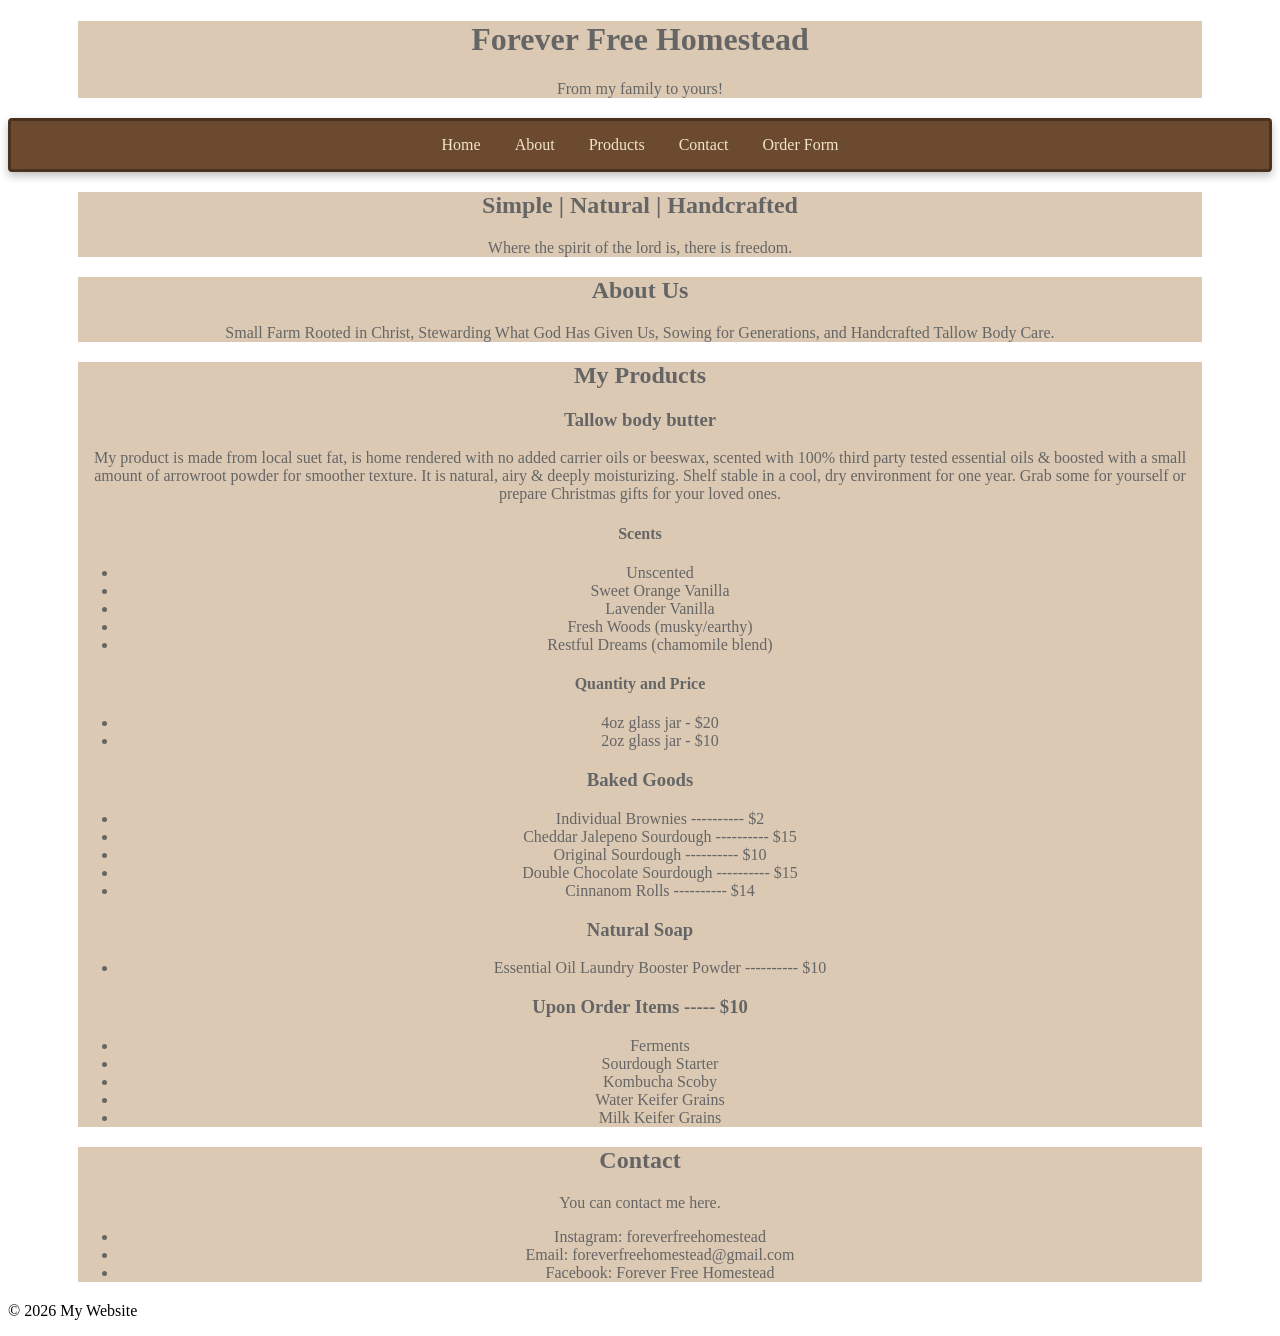
==== index.html @ b59f7efa "adding website to repository to track changes" ====
<!DOCTYPE html>
<html lang="en">
<head>
    <link rel="stylesheet" href="index.css">
    <meta charset="UTF-8">
    <meta name="viewport" content="width=device-width, initial-scale=1.0">

    <title>Forever Free Homestead</title>
</head>

<body>

    <header class="content">
        <h1>Forever Free Homestead</h1>
        <p>From my family to yours!</p>
    </header>

    <nav>
        <a href="#home">Home</a>
        <a href="#about">About</a>
        <a href="#products">Products</a>
        <a href="#contact">Contact</a>
        <a href="order-form.html">Order Form</a>
    </nav>

    <main>

        <section class="content" id="home">
            <h2>Simple | Natural | Handcrafted</h2>
            <p>Where the spirit of the lord is, there is freedom.</p>
        </section>

        <section class="content" id="about">
            <h2>About Us</h2>
            <p>Small Farm Rooted in Christ,
                Stewarding What God Has Given Us,
                Sowing for Generations, and
                Handcrafted Tallow Body Care.</p>
        </section>

        <section class="content" id="products">
            <h2>My Products</h2>

            <article>
                <h3>Tallow body butter</h3>
                <p>My product is made from local suet fat, is home rendered with no added carrier oils or beeswax, scented with 100% third party tested essential oils & boosted with a small amount of arrowroot powder for smoother texture. It is natural, airy & deeply moisturizing. Shelf stable in a cool, dry environment for one year. 
                    Grab some for yourself or prepare Christmas gifts for your loved ones.</p>
                    <h4>Scents</h4>
                    <ul>

                        <li>Unscented</li>  
                        <li>Sweet Orange Vanilla</li>
                        <li>Lavender Vanilla</li>
                        <li>Fresh Woods (musky/earthy)</li>
                        <li>Restful Dreams (chamomile blend)</li>
                    </ul>
                    <h4>Quantity and Price</h4>
                    <ul>
                        <li>4oz glass jar - $20</li>
                        <li>2oz glass jar - $10</li>
            </article>

                <h3>Baked Goods</h3>
                <ul>
                    <li>Individual Brownies ---------- $2</li>
                    <li>Cheddar Jalepeno Sourdough ---------- $15</li>
                    <li>Original Sourdough ---------- $10</li>
                    <li>Double Chocolate Sourdough ---------- $15</li>
                    <li>Cinnanom Rolls ---------- $14</li>
                </ul>
                <h3>Natural Soap</h3>
                <ul>
                    <li>Essential Oil Laundry Booster Powder ---------- $10</li>
                </ul>
                <h3>Upon Order Items ----- $10</h3>
                <ul>
                    <li>Ferments</li>
                    <li>Sourdough Starter</li>
                    <li>Kombucha Scoby</li>
                    <li>Water Keifer Grains</li>
                    <li>Milk Keifer Grains</li>
                </ul>
        </section>

        <section class="content" id="contact">
            <h2>Contact</h2>
            <p>You can contact me here.</p>
            <ul>
                <li>Instagram: foreverfreehomestead</li>
                <li>Email: foreverfreehomestead@gmail.com</li>
                <li>Facebook: Forever Free Homestead</Li>
            </ul>
        </section>

    </main>

    <footer>
        <p>&copy; 2026 My Website</p>
    </footer>

</body>
</html>
---- index.css ----
body {
    background-image: url("foreverfree-image.png");
    
}

.content {
    background-color: #C4A682;
    opacity: 60%;
    text-align: center;
    margin: 20px 70px 20px 70px;

}

nav {
    background-color: #6b4a2f;
    background-image: repeating-linear-gradient(
        0deg,
        rgba(60, 35, 20, 0.15),
        rgba(60, 35, 20, 0.15) 2px,
        transparent 2px,
        transparent 8px,
    
    );

    padding: 15px;
    border: 3px solid #4a321f;
    border-radius: 4px;
    box-shadow: 0 4px 8px rgba(0, 0, 0, 0.25);
    text-align: center;
}
nav a {
    color: #f1e6c8;
    text-decoration: none;
    margin: 0 15px;
}
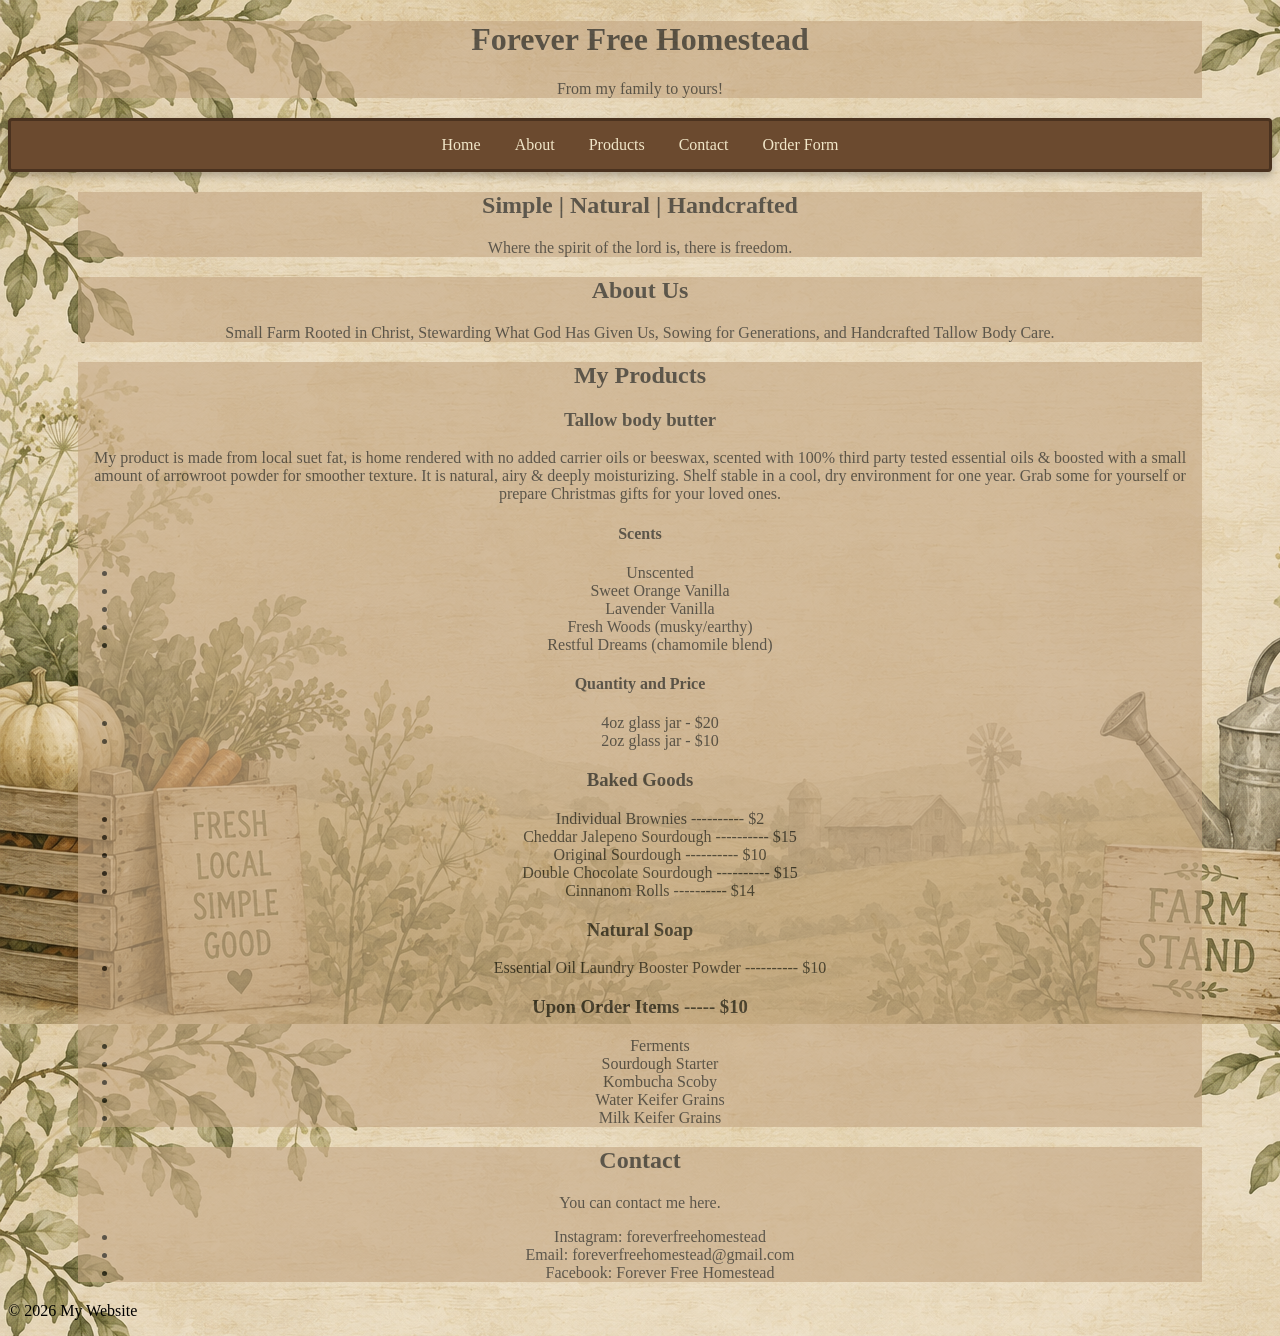
==== commit af7d8b09: "splitting website into multi page site and changing around layout" ====
--- a/index.html
+++ b/index.html
@@ -16,10 +16,10 @@
     </header>
 
     <nav>
-        <a href="#home">Home</a>
-        <a href="#about">About</a>
-        <a href="#products">Products</a>
-        <a href="#contact">Contact</a>
+        <a href="index.html">Home</a>
+        <a href="about-us.html">About</a>
+        <a href="products.html">Products</a>
+        <a href="contact.html">Contact</a>
         <a href="order-form.html">Order Form</a>
     </nav>
 
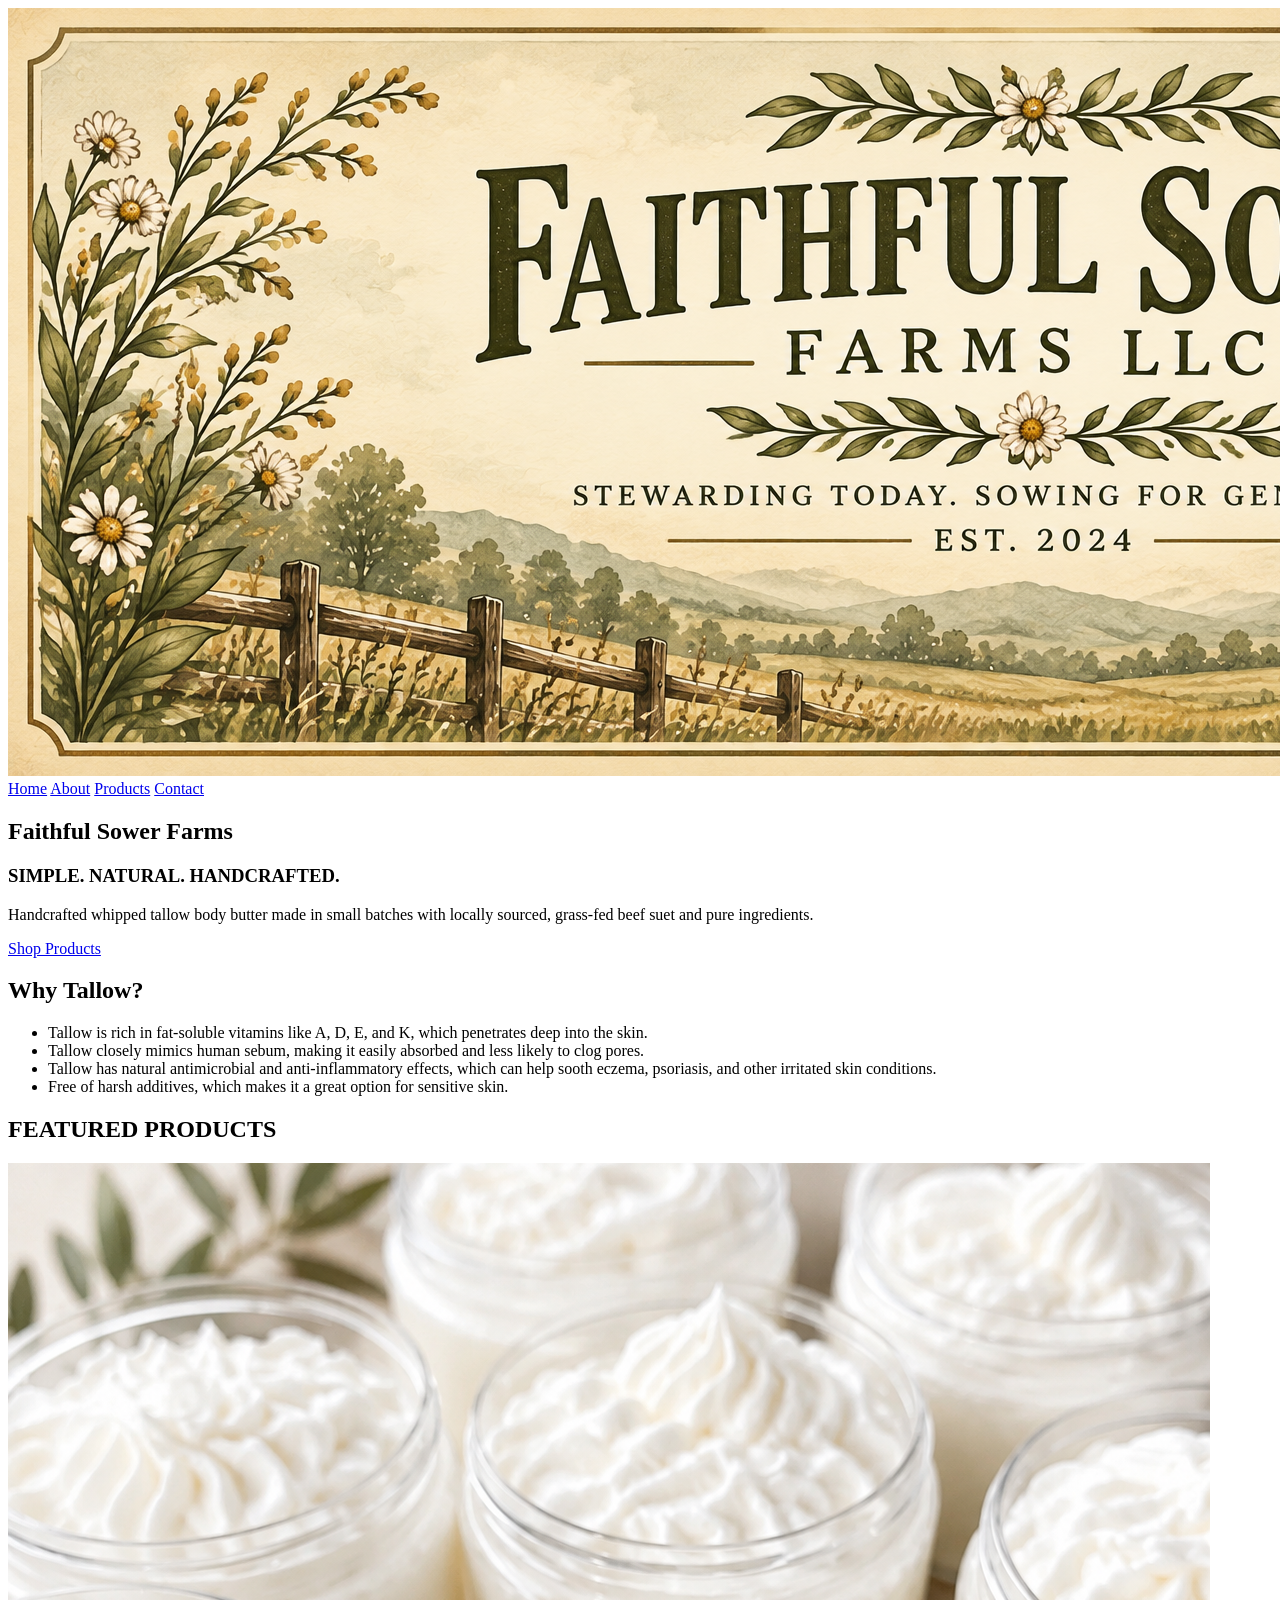
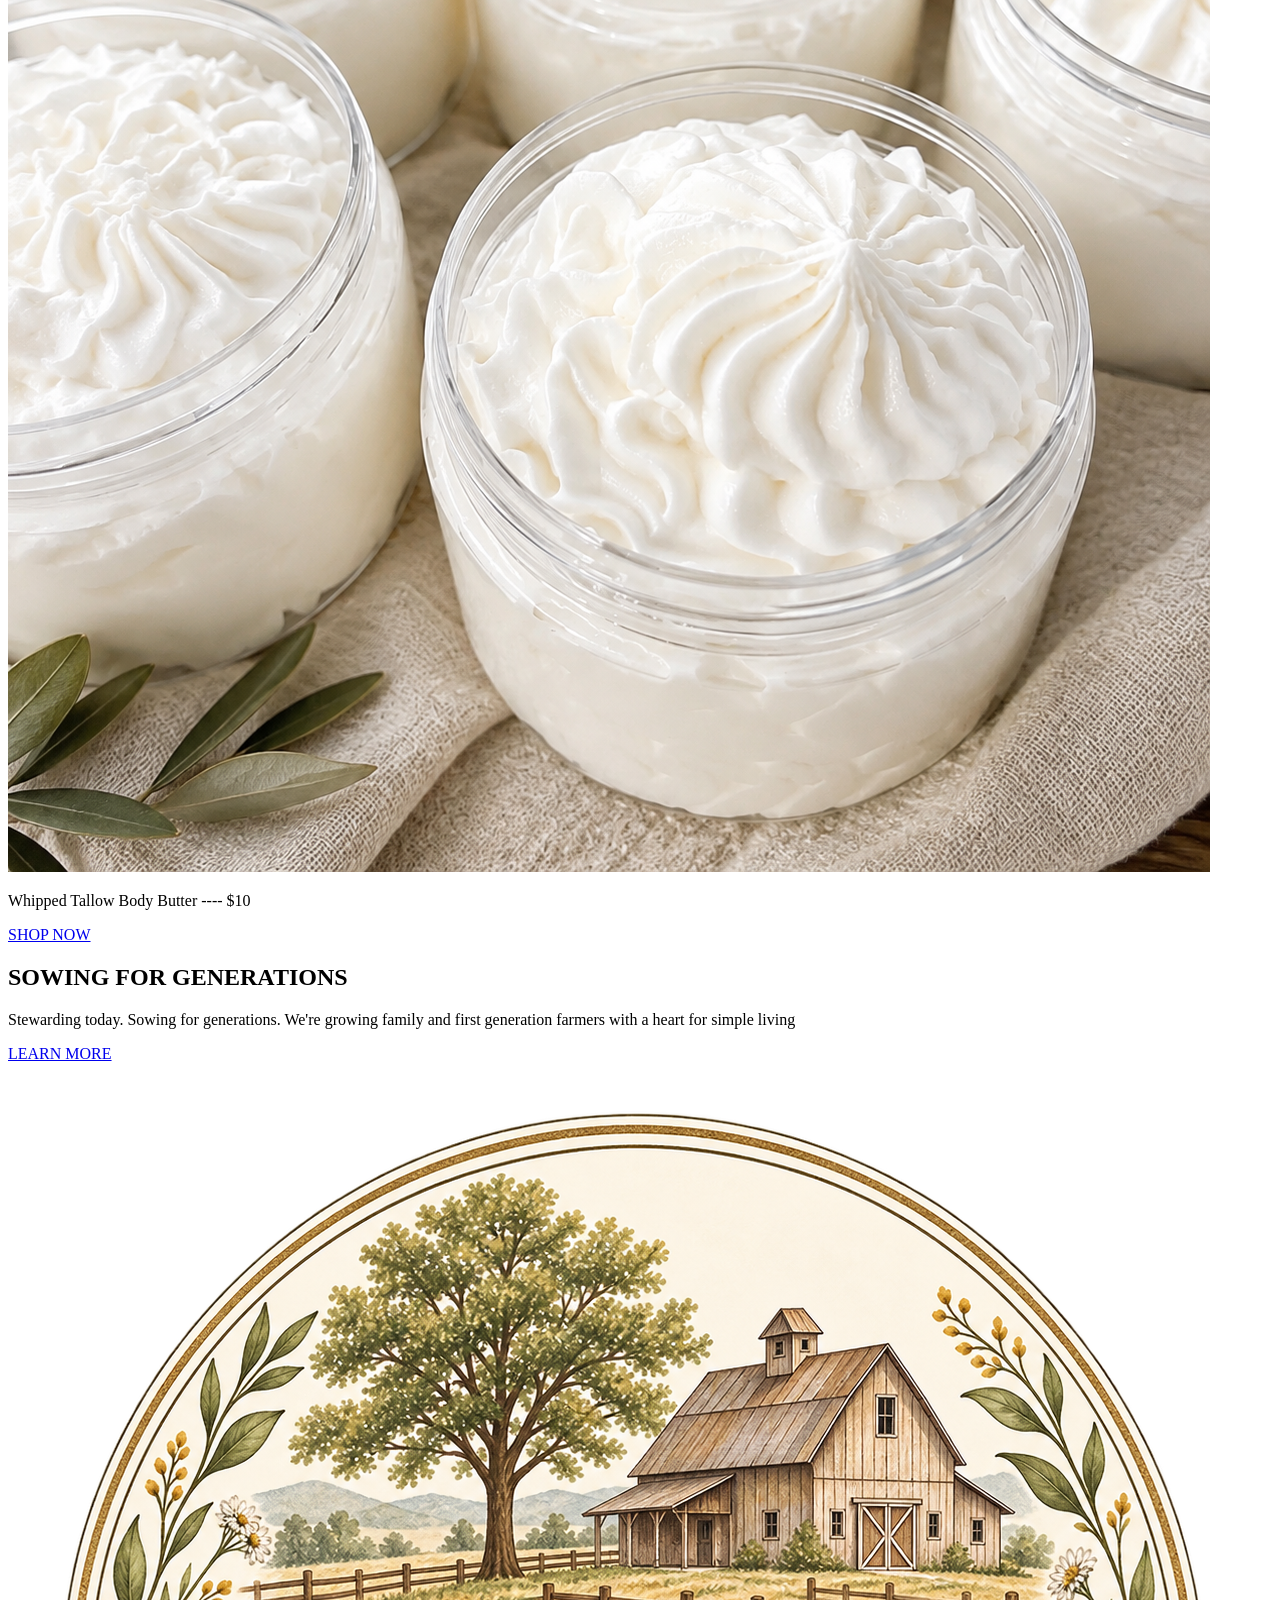
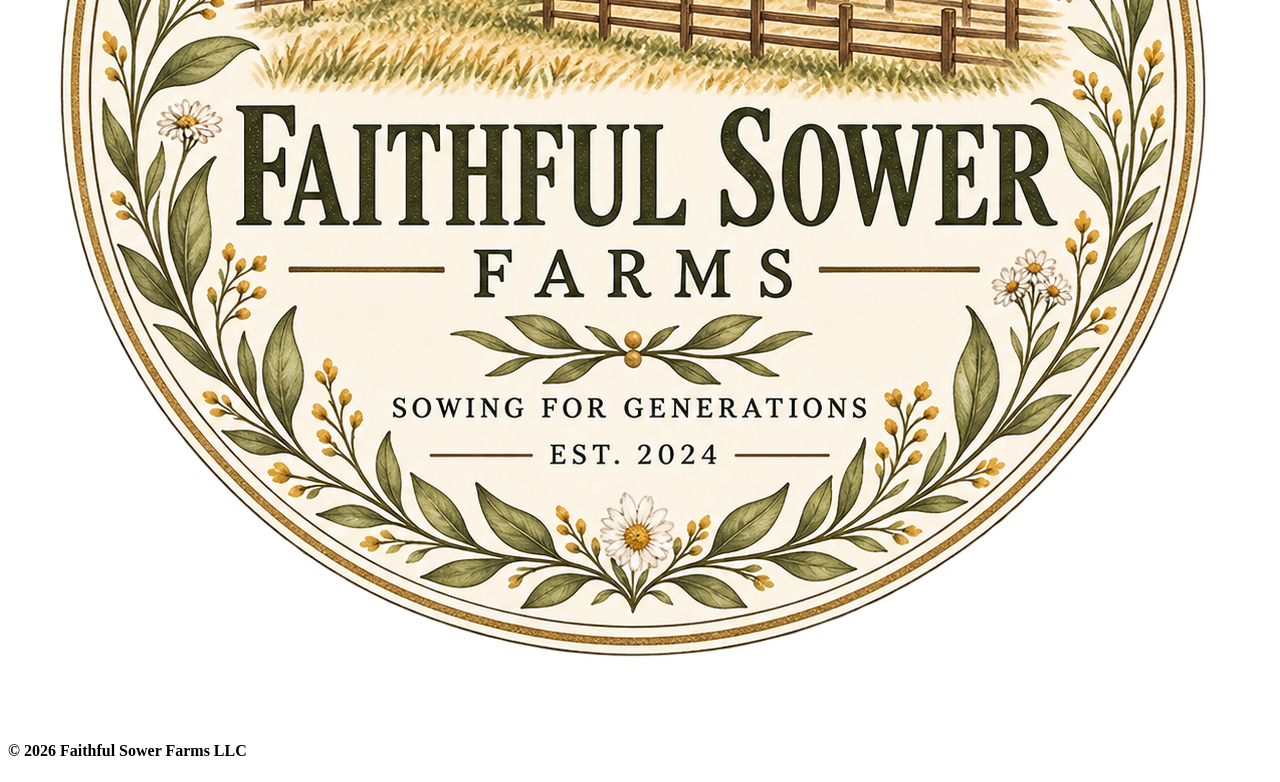
==== commit b6ef0d33: "Update links and stylesheet in index.html" ====
--- a/index.html
+++ b/index.html
@@ -5,14 +5,12 @@
     <meta charset="UTF-8">
     <meta name="viewport" content="width=device-width, initial-scale=1.0">
 
-    <title>Forever Free Homestead</title>
+    <title>Faithful Sower Farms</title>
 </head>
-
 <body>
 
-    <header class="content">
-        <h1>Forever Free Homestead</h1>
-        <p>From my family to yours!</p>
+    <header>
+        <img class="banner" src="FSF-banner.png" alt="Faithful Sower Farms LLC banner">
     </header>
 
     <nav>
@@ -20,83 +18,81 @@
         <a href="about-us.html">About</a>
         <a href="products.html">Products</a>
         <a href="contact.html">Contact</a>
-        <a href="order-form.html">Order Form</a>
     </nav>
 
     <main>
 
-        <section class="content" id="home">
-            <h2>Simple | Natural | Handcrafted</h2>
-            <p>Where the spirit of the lord is, there is freedom.</p>
+        <section class="my-section">
+
+            <h1>Faithful Sower Farms</h1>
+
+            <h3>SIMPLE. NATURAL. HANDCRAFTED.</h3>
+
+            <p>Handcrafted whipped tallow body butter made in small 
+                batches with locally sourced, grass-fed beef suet
+                and pure ingredients.</p>
+
+            <a href="products.html" class="shop">Shop Products</a>
+
         </section>
 
-        <section class="content" id="about">
-            <h2>About Us</h2>
-            <p>Small Farm Rooted in Christ,
-                Stewarding What God Has Given Us,
-                Sowing for Generations, and
-                Handcrafted Tallow Body Care.</p>
+
+        <section class="my-section">
+
+            <h2>Why Tallow?</h2>
+
+                <ul>
+
+                    <li>Tallow is rich in fat-soluble vitamins like A, D, E, and K,
+                        which penetrates deep into the skin.
+                    </li>
+
+                    <li>Tallow closely mimics human sebum, making it
+                        easily absorbed and less likely to clog pores.
+                    </li>
+
+                    <li>Tallow has natural antimicrobial and anti-inflammatory
+                        effects, which can help sooth eczema, psoriasis, and other 
+                        irritated skin conditions.
+                    </li>
+
+                    <li>Free of harsh additives, which makes it a great option
+                        for sensitive skin.
+                    </li>
+
         </section>
 
-        <section class="content" id="products">
-            <h2>My Products</h2>
+        <section class="my-section">
 
-            <article>
-                <h3>Tallow body butter</h3>
-                <p>My product is made from local suet fat, is home rendered with no added carrier oils or beeswax, scented with 100% third party tested essential oils & boosted with a small amount of arrowroot powder for smoother texture. It is natural, airy & deeply moisturizing. Shelf stable in a cool, dry environment for one year. 
-                    Grab some for yourself or prepare Christmas gifts for your loved ones.</p>
-                    <h4>Scents</h4>
-                    <ul>
-
-                        <li>Unscented</li>  
-                        <li>Sweet Orange Vanilla</li>
-                        <li>Lavender Vanilla</li>
-                        <li>Fresh Woods (musky/earthy)</li>
-                        <li>Restful Dreams (chamomile blend)</li>
-                    </ul>
-                    <h4>Quantity and Price</h4>
-                    <ul>
-                        <li>4oz glass jar - $20</li>
-                        <li>2oz glass jar - $10</li>
-            </article>
-
-                <h3>Baked Goods</h3>
-                <ul>
-                    <li>Individual Brownies ---------- $2</li>
-                    <li>Cheddar Jalepeno Sourdough ---------- $15</li>
-                    <li>Original Sourdough ---------- $10</li>
-                    <li>Double Chocolate Sourdough ---------- $15</li>
-                    <li>Cinnanom Rolls ---------- $14</li>
-                </ul>
-                <h3>Natural Soap</h3>
-                <ul>
-                    <li>Essential Oil Laundry Booster Powder ---------- $10</li>
-                </ul>
-                <h3>Upon Order Items ----- $10</h3>
-                <ul>
-                    <li>Ferments</li>
-                    <li>Sourdough Starter</li>
-                    <li>Kombucha Scoby</li>
-                    <li>Water Keifer Grains</li>
-                    <li>Milk Keifer Grains</li>
-                </ul>
+            <h2>FEATURED PRODUCTS</h2>
+            <img class="tallow-image" src="Tallow.png" alt="Tallow Body butter">
+            <p>Whipped Tallow Body Butter ---- $10</p>
+            
+            <a href="products.html" class="shop">SHOP NOW</a>
+            
         </section>
 
-        <section class="content" id="contact">
-            <h2>Contact</h2>
-            <p>You can contact me here.</p>
-            <ul>
-                <li>Instagram: foreverfreehomestead</li>
-                <li>Email: foreverfreehomestead@gmail.com</li>
-                <li>Facebook: Forever Free Homestead</Li>
-            </ul>
+        <section class="my-section">
+
+            <h2>SOWING FOR GENERATIONS</h2>
+
+            <p>Stewarding today. Sowing for generations. We're 
+                growing family and first generation farmers
+                with a heart for simple living</p>
+
+            <a href="about-us.html" class="shop">LEARN MORE</a>
+
         </section>
 
+        <footer>
+
+            <img  class="label" src="label.png" alt="Faithful Sowers Farms. Sowing for Generations">
+            <h4>&copy; 2026 Faithful Sower Farms LLC</h4>
+            
+        </footer>
+        
     </main>
 
-    <footer>
-        <p>&copy; 2026 My Website</p>
-    </footer>
 
 </body>
-</html>+</html>
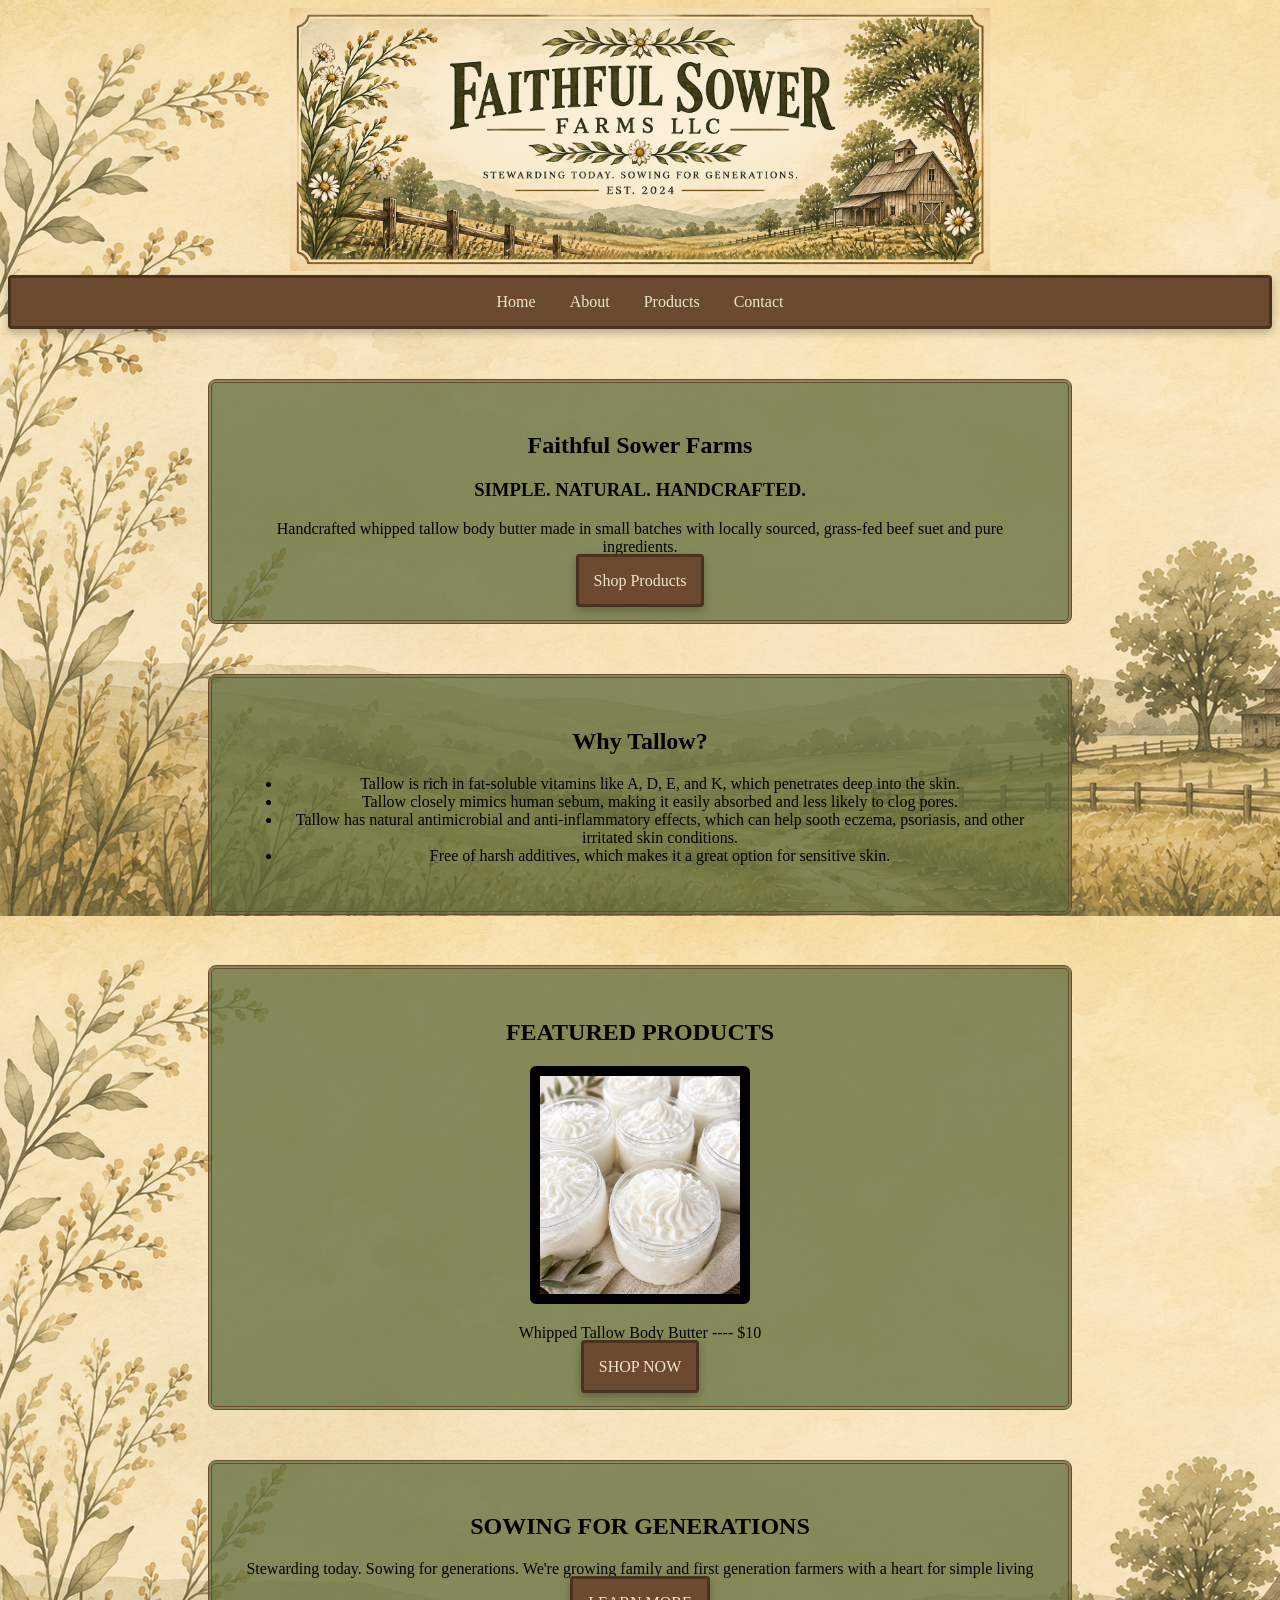
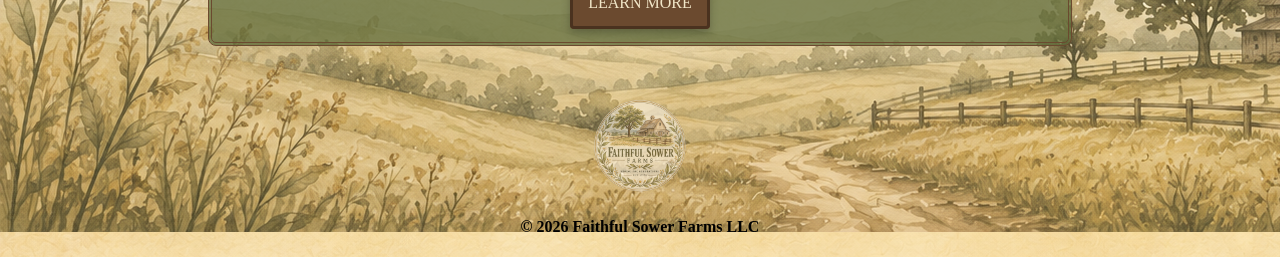
==== commit 7fd049ad: "fixing path issues" ====
--- a/index.html
+++ b/index.html
@@ -95,4 +95,4 @@
 
 
 </body>
-</html>
+</html>
--- a/index.css
+++ b/index.css
@@ -0,0 +1,112 @@
+body {
+    background-image: url("home.png");
+    text-align: center;
+}
+
+.content {
+    background-color: #C4A682;
+    text-align: center;
+    margin: 20px 70px 70px 70px;
+
+}
+
+nav {
+    background-color: #6b4a2f;
+    background-image: repeating-linear-gradient(
+        0deg,
+        rgba(60, 35, 20, 0.15),
+        rgba(60, 35, 20, 0.15) 2px,
+        transparent 2px,
+        transparent 8px,
+    
+    );
+
+    padding: 15px;
+    border: 3px solid #4a321f;
+    border-radius: 4px;
+    box-shadow: 0 4px 8px rgba(0, 0, 0, 0.25);
+    text-align: center;
+}
+nav a {
+    color: #f1e6c8;
+    text-decoration: none;
+    margin: 0 15px;
+}
+
+.tallow-image {
+    width: 200px;
+    display: block;
+    margin: 20px auto;
+    border-radius: 6px;
+    border: 10px solid black;
+}
+
+.my-section {
+    background-color: rgba(95, 107, 58, 0.75);
+    border: 4px double #6b4a2f;
+    border-radius: 8px;
+    margin: 50px 200px;
+    padding: 30px;
+}
+
+button {
+    background-color: #6b4a2f;
+    background-image: repeating-linear-gradient(
+        0deg,
+        rgba(60, 35, 20, 0.15),
+        rgba(60, 35, 20, 0.15) 2px,
+        transparent 2px,
+        transparent 8px,
+    
+    );
+
+    padding: 15px;
+    border: 3px solid #4a321f;
+    border-radius: 4px;
+    box-shadow: 0 4px 8px rgba(0, 0, 0, 0.25);
+    text-align: center;
+    color: white;
+}
+
+.label {
+    Width: 100px;
+    display: block;
+    margin: 20px auto;
+    border-radius: 6px;
+    opacity: 60%;
+
+}
+
+.shop {
+    background-color: #6b4a2f;
+    background-image: repeating-linear-gradient(
+        0deg,
+        rgba(60, 35, 20, 0.15),
+        rgba(60, 35, 20, 0.15) 2px,
+        transparent 2px,
+        transparent 8px,
+    
+    );
+
+    padding: 15px;
+    border: 3px solid #4a321f;
+    border-radius: 4px;
+    box-shadow: 0 4px 8px rgba(0, 0, 0, 0.25);
+    text-align: center;
+    color: #f1e6c8;
+    text-decoration: none;
+    margin: 0 15px;
+}
+
+.tallow-image {
+    width: 200px;
+    display: block;
+    margin: 20px auto;
+    border-radius: 6px;
+    border: 10px solid black;
+}
+
+.banner {
+    width: 700px;
+
+}
